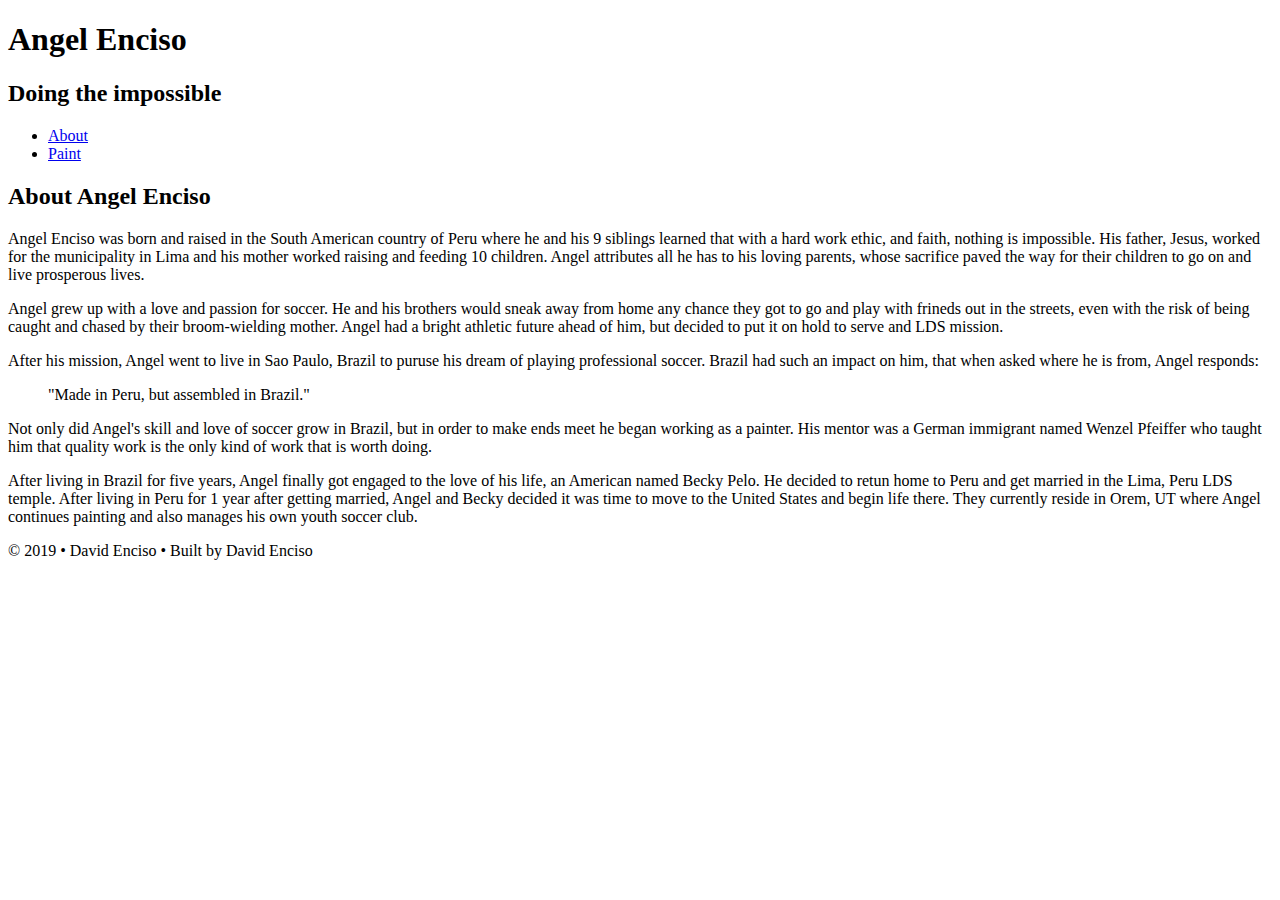
==== index.html @ b52dbee3 "initial commit" ====
<!DOCTYPE html>
<html>
  <head>
    <meta charset="UTF-8" />
    <title>Angel Enciso</title>
  </head>

  <body>
    <!-- Start of the header -->
    <header>
      <h1>Angel Enciso</h1>
      <h2>Doing the impossible</h2>
    </header>

    <!-- Start of the navigation -->
    <nav>
      <ul>
        <li><a href="index.html">About</a></li>
        <li><a href="paint.html">Paint</a></li>
      </ul>
    </nav>

    <!-- Start of the main content -->
    <main>
      <h2>About Angel Enciso</h2>
      <p>
        Angel Enciso was born and raised in the South American country of Peru
        where he and his 9 siblings learned that with a hard work ethic, and
        faith, nothing is impossible. His father, Jesus, worked for the
        municipality in Lima and his mother worked raising and feeding 10
        children. Angel attributes all he has to his loving parents, whose
        sacrifice paved the way for their children to go on and live prosperous
        lives.
      </p>

      <p>
        Angel grew up with a love and passion for soccer. He and his brothers
        would sneak away from home any chance they got to go and play with
        frineds out in the streets, even with the risk of being caught and
        chased by their broom-wielding mother. Angel had a bright athletic
        future ahead of him, but decided to put it on hold to serve and LDS
        mission.
      </p>

      <p>
        After his mission, Angel went to live in Sao Paulo, Brazil to puruse his
        dream of playing professional soccer. Brazil had such an impact on him,
        that when asked where he is from, Angel responds:
      </p>
      <blockquote>
        "Made in Peru, but assembled in Brazil."
      </blockquote>
      <p>
        Not only did Angel's skill and love of soccer grow in Brazil, but in
        order to make ends meet he began working as a painter. His mentor was a
        German immigrant named Wenzel Pfeiffer who taught him that quality work
        is the only kind of work that is worth doing.
      </p>

      <p>
        After living in Brazil for five years, Angel finally got engaged to the
        love of his life, an American named Becky Pelo. He decided to retun home
        to Peru and get married in the Lima, Peru LDS temple. After living in
        Peru for 1 year after getting married, Angel and Becky decided it was
        time to move to the United States and begin life there. They currently
        reside in Orem, UT where Angel continues painting and also manages his
        own youth soccer club.
      </p>
    </main>

    <!-- Start of the footer -->
    <footer></footer>
    <p>&copy; 2019 &bull; David Enciso &bull; Built by David Enciso</p>
  </body>
</html>
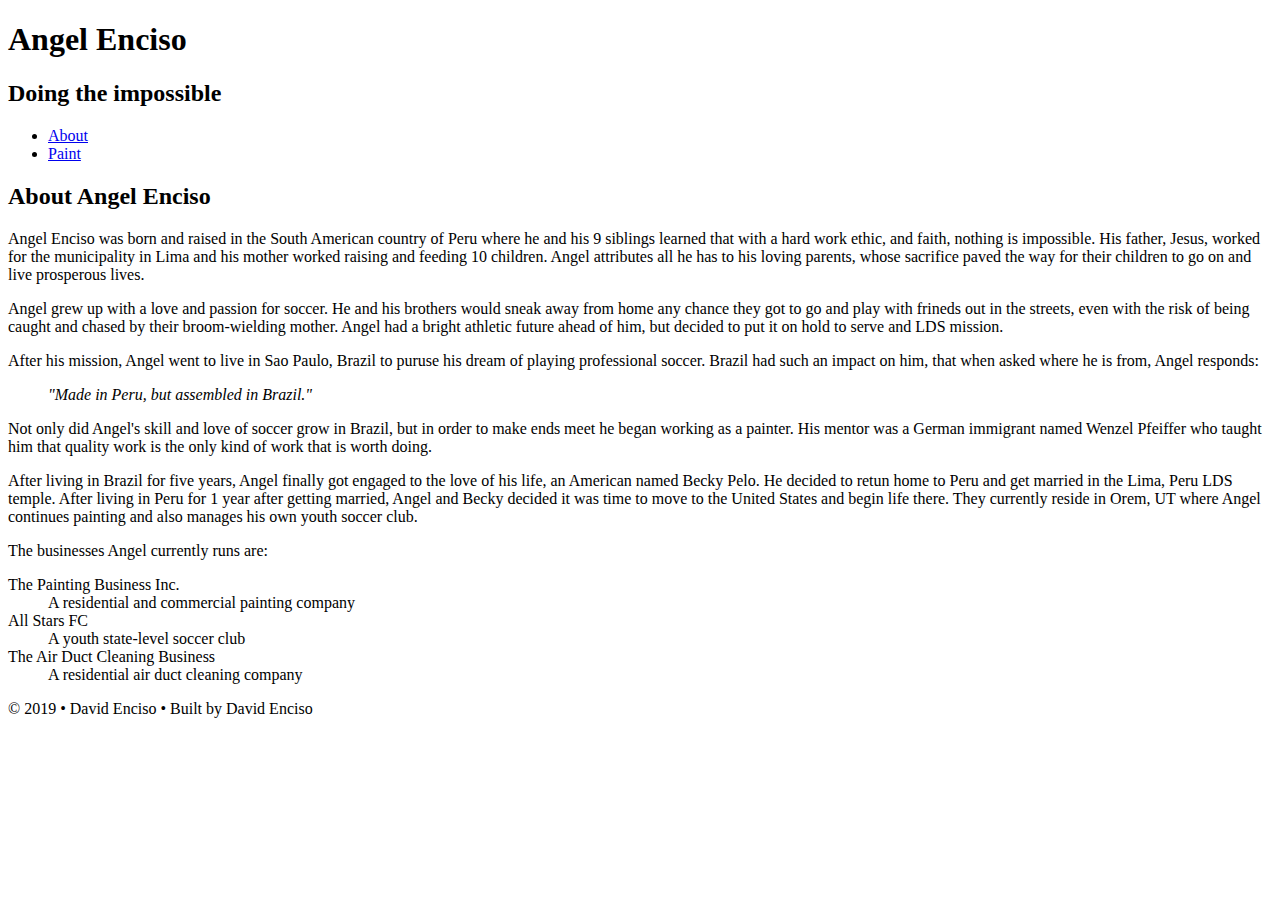
==== commit 87690ee6: "added definition tags" ====
--- a/index.html
+++ b/index.html
@@ -48,7 +48,7 @@
         that when asked where he is from, Angel responds:
       </p>
       <blockquote>
-        "Made in Peru, but assembled in Brazil."
+        <em>"Made in Peru, but assembled in Brazil."</em>
       </blockquote>
       <p>
         Not only did Angel's skill and love of soccer grow in Brazil, but in
@@ -66,6 +66,18 @@
         reside in Orem, UT where Angel continues painting and also manages his
         own youth soccer club.
       </p>
+
+      <p>
+        The businesses Angel currently runs are:<br>
+        <dl>
+          <dt>The Painting Business Inc.</dt>
+          <dd>A residential and commercial painting company</dd>
+          <dt>All Stars FC</dt>
+          <dd>A youth state-level soccer club</dd>
+          <dt>The Air Duct Cleaning Business</dt>
+          <dd>A residential air duct cleaning company</dd>
+        </dl>
+      </p>
     </main>
 
     <!-- Start of the footer -->
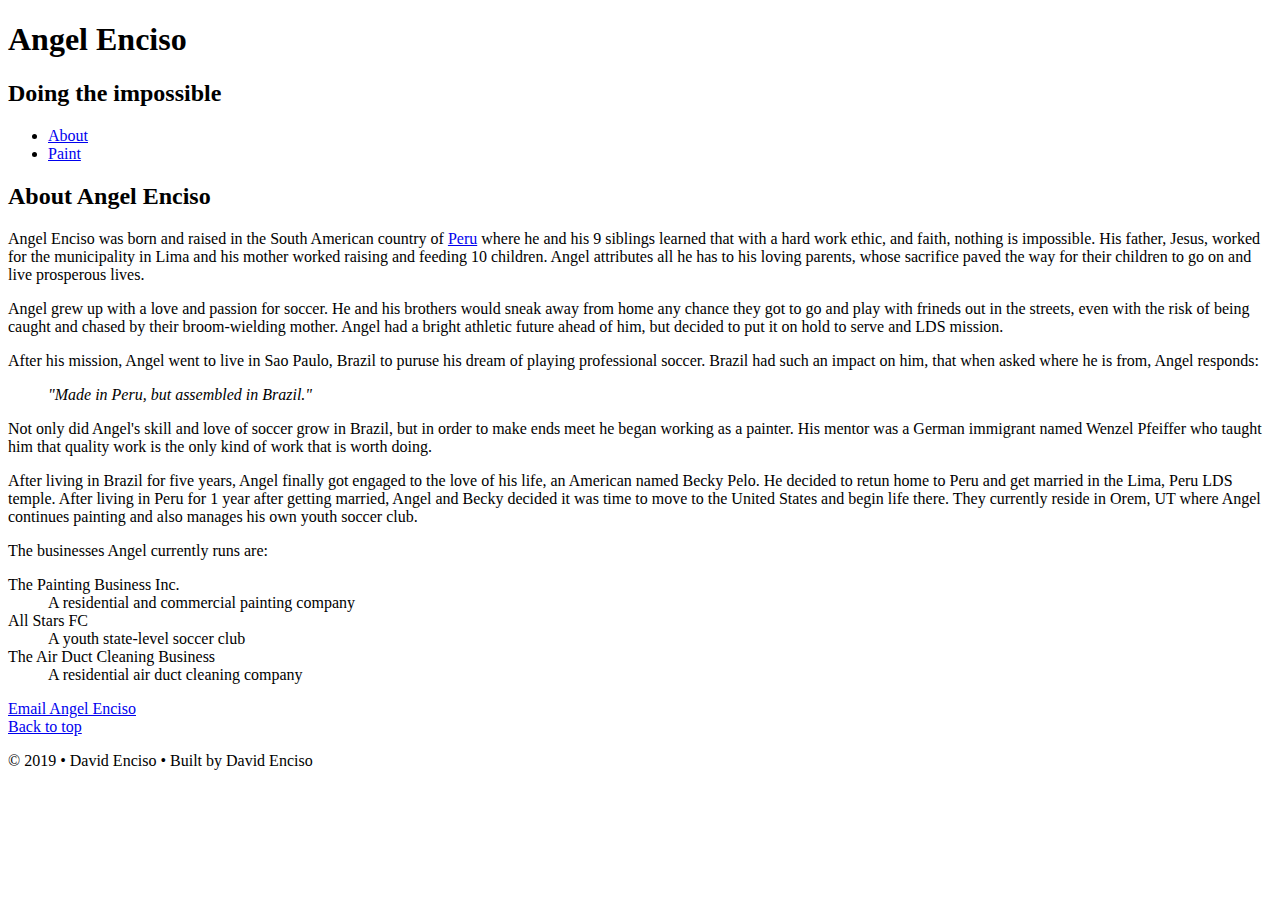
==== commit 0e1ae7d0: "updated" ====
--- a/index.html
+++ b/index.html
@@ -1,5 +1,5 @@
 <!DOCTYPE html>
-<html>
+<html lang="en">
   <head>
     <meta charset="UTF-8" />
     <title>Angel Enciso</title>
@@ -8,7 +8,7 @@
   <body>
     <!-- Start of the header -->
     <header>
-      <h1>Angel Enciso</h1>
+      <h1 id="top">Angel Enciso</h1>
       <h2>Doing the impossible</h2>
     </header>
 
@@ -24,7 +24,8 @@
     <main>
       <h2>About Angel Enciso</h2>
       <p>
-        Angel Enciso was born and raised in the South American country of Peru
+        Angel Enciso was born and raised in the South American country of 
+        <a href="https://en.wikipedia.org/wiki/Peru" target="blank">Peru</a>
         where he and his 9 siblings learned that with a hard work ethic, and
         faith, nothing is impossible. His father, Jesus, worked for the
         municipality in Lima and his mother worked raising and feeding 10
@@ -68,7 +69,7 @@
       </p>
 
       <p>
-        The businesses Angel currently runs are:<br>
+        The businesses Angel currently runs are:</p>
         <dl>
           <dt>The Painting Business Inc.</dt>
           <dd>A residential and commercial painting company</dd>
@@ -77,11 +78,13 @@
           <dt>The Air Duct Cleaning Business</dt>
           <dd>A residential air duct cleaning company</dd>
         </dl>
-      </p>
+        <a href="mailto:encisoangel@yahoo.com">Email Angel Enciso</a><br>
+        <a href="#top">Back to top</a>
     </main>
 
     <!-- Start of the footer -->
-    <footer></footer>
+    <footer>
     <p>&copy; 2019 &bull; David Enciso &bull; Built by David Enciso</p>
+    </footer>
   </body>
 </html>
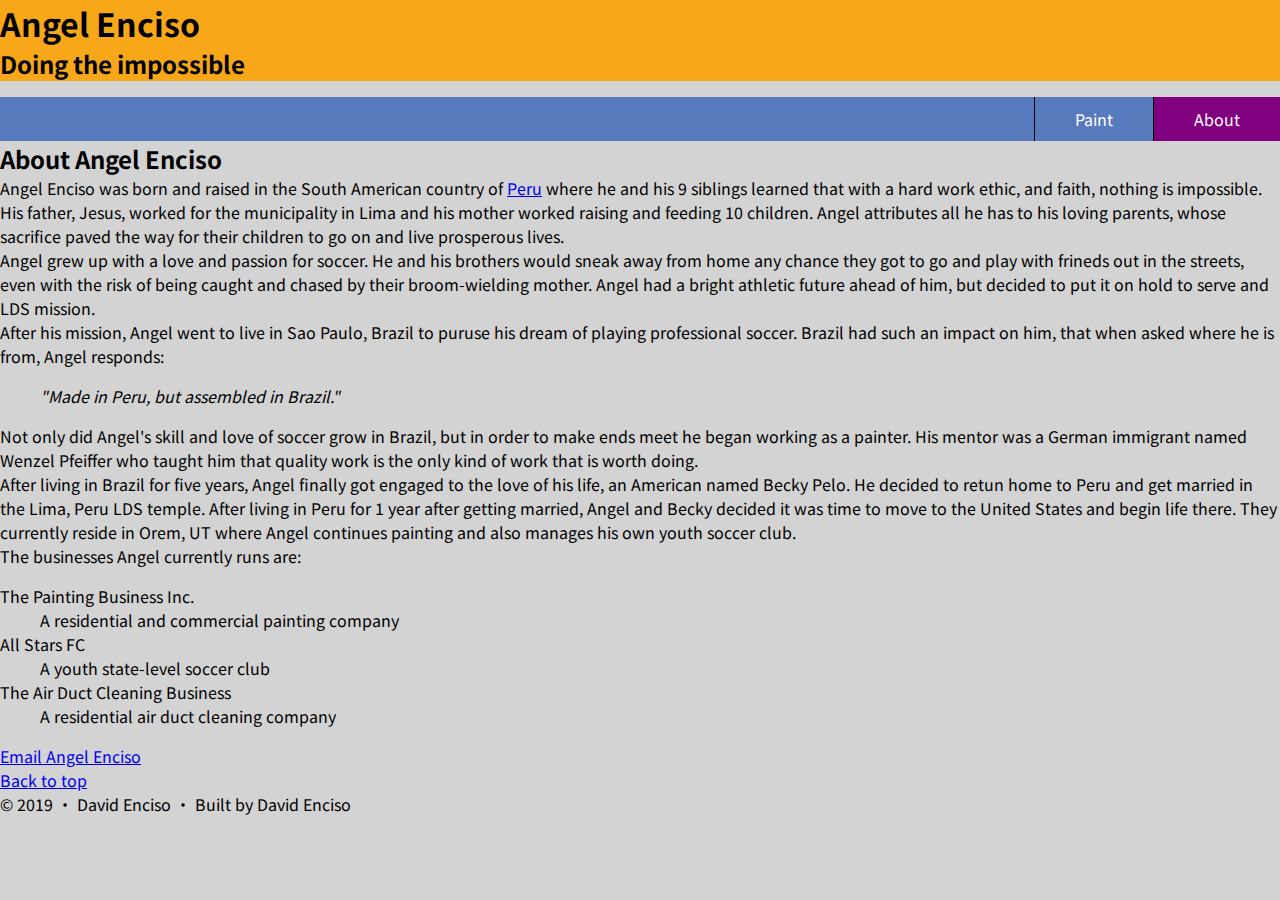
==== commit 8d60aca8: "css" ====
--- a/index.html
+++ b/index.html
@@ -1,6 +1,8 @@
 <!DOCTYPE html>
 <html lang="en">
   <head>
+    <link href="https://fonts.googleapis.com/css?family=Noto+Sans+SC" rel="stylesheet">
+    <link rel="stylesheet" href="main.css">
     <meta charset="UTF-8" />
     <title>Angel Enciso</title>
   </head>
@@ -14,10 +16,11 @@
 
     <!-- Start of the navigation -->
     <nav>
-      <ul>
-        <li><a href="index.html">About</a></li>
+      <ul class="nav">
+        <li class="active"><a href="index.html">About</a></li>
         <li><a href="paint.html">Paint</a></li>
       </ul>
+      <div class="keepOpen"></div>
     </nav>
 
     <!-- Start of the main content -->
@@ -70,7 +73,7 @@
 
       <p>
         The businesses Angel currently runs are:</p>
-        <dl>
+        <dl class="businesses">
           <dt>The Painting Business Inc.</dt>
           <dd>A residential and commercial painting company</dd>
           <dt>All Stars FC</dt>
--- a/main.css
+++ b/main.css
@@ -0,0 +1,53 @@
+/* CSS reset */
+body, p, h1, h2, h3, h4, h5, h6 {
+    padding: 0;
+    margin: 0;
+
+}
+
+/* box model fix here */
+* {
+    -moz-box-sizing: border-box; -webkit-box-sizing: border-box; box-sizing: border-box;
+}
+
+/* body */
+
+body {
+    font-family: 'Noto Sans SC', sans-serif;
+    background-color: lightgray;
+}
+
+/* header */
+
+header {
+    background-color: #f7a718;
+}
+
+nav {
+    background-color: #577abc;
+}
+
+nav ul.nav li {
+    float: right;
+    list-style-type: none;
+}
+
+nav ul.nav li a {
+    display: block;
+    padding: 10px 40px;
+    color: white;
+    text-decoration: none;
+    border-left: solid 1px black;
+}
+
+nav ul.nav li a:hover {
+    background-color: coral;
+}
+
+nav ul.nav li.active a {
+    background-color: purple;
+}
+
+.keepOpen {
+    clear: both;
+}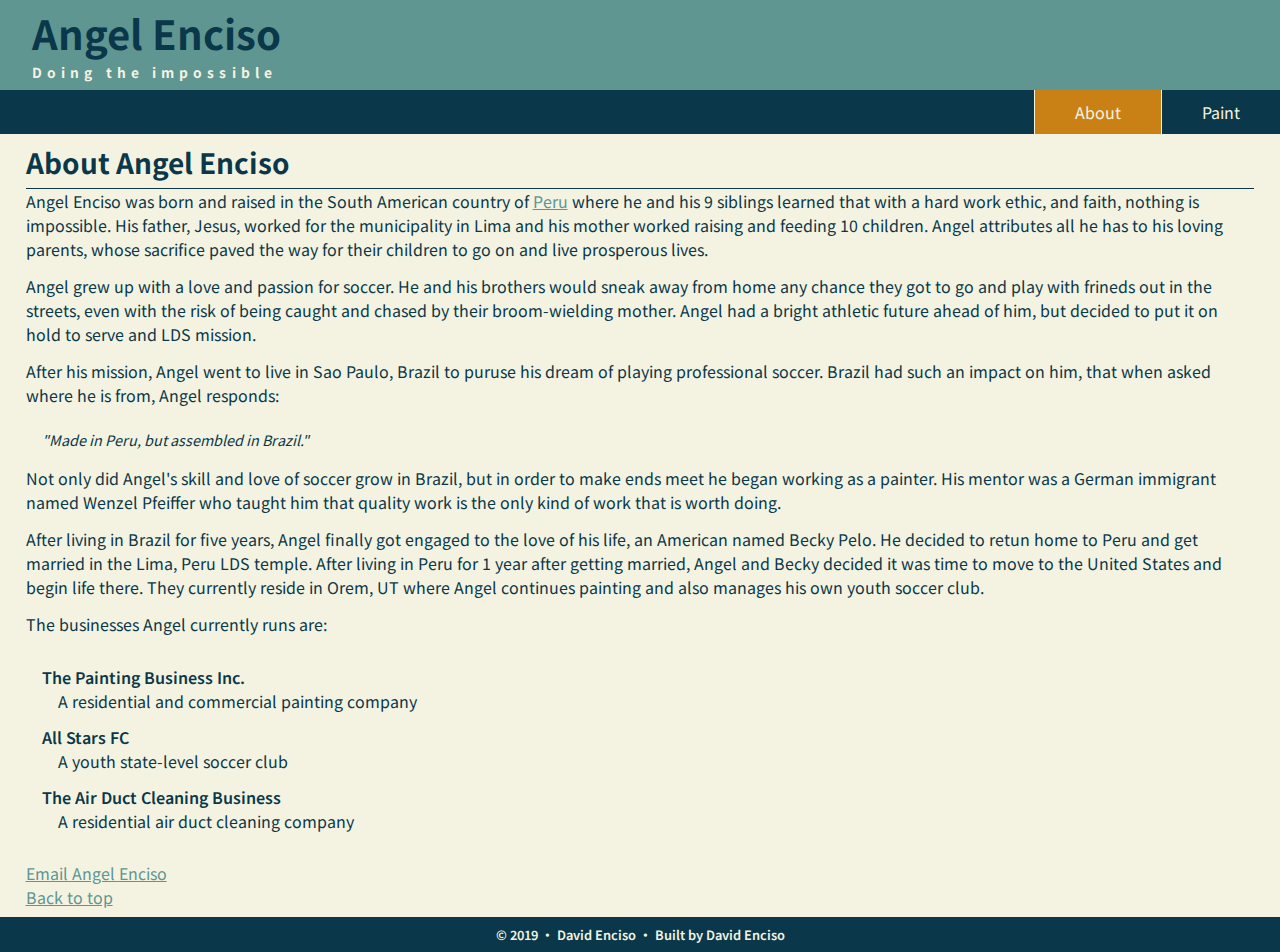
==== commit 4656c7ae: "fnished css" ====
--- a/index.html
+++ b/index.html
@@ -17,15 +17,15 @@
     <!-- Start of the navigation -->
     <nav>
       <ul class="nav">
+        <li><a href="paint.html">Paint</a></li>
         <li class="active"><a href="index.html">About</a></li>
-        <li><a href="paint.html">Paint</a></li>
       </ul>
       <div class="keepOpen"></div>
     </nav>
 
     <!-- Start of the main content -->
     <main>
-      <h2>About Angel Enciso</h2>
+      <h1>About Angel Enciso</h1>
       <p>
         Angel Enciso was born and raised in the South American country of 
         <a href="https://en.wikipedia.org/wiki/Peru" target="blank">Peru</a>
--- a/main.css
+++ b/main.css
@@ -2,7 +2,7 @@
 body, p, h1, h2, h3, h4, h5, h6 {
     padding: 0;
     margin: 0;
-
+    color: #0a384a
 }
 
 /* box model fix here */
@@ -14,17 +14,37 @@
 
 body {
     font-family: 'Noto Sans SC', sans-serif;
-    background-color: lightgray;
+    background-color: #f4f3e1;
 }
 
 /* header */
 
 header {
-    background-color: #f7a718;
+    background-color: #609691;
 }
 
+
+header h1 {
+    font-size: 2.5rem;
+    padding: .25rem 0rem 0rem 2rem;
+}
+
+header h2 {
+    font-size: .86rem;
+    padding: 0rem 0rem .5rem 2rem;
+    letter-spacing: 5.1px;
+    color: #f4f3e1;
+}
+
+/* navigation */
+
 nav {
-    background-color: #577abc;
+    background-color: #0a384a;
+    border-top-color: #f4f3e1;
+}
+
+.nav {
+    margin: 0;
 }
 
 nav ul.nav li {
@@ -35,19 +55,95 @@
 nav ul.nav li a {
     display: block;
     padding: 10px 40px;
-    color: white;
+    color: #f4f3e1;
     text-decoration: none;
-    border-left: solid 1px black;
+    border-left: solid 1px #f4f3e1;
 }
 
 nav ul.nav li a:hover {
-    background-color: coral;
+    background-color: #c2d2c4;
 }
 
 nav ul.nav li.active a {
-    background-color: purple;
+    background-color: #c98115;
 }
 
 .keepOpen {
     clear: both;
+}
+
+/* main */
+
+main {
+    padding: .5rem 2%;
+}
+
+main h1 {
+    font-size: 1.75rem;
+    border-bottom: 1px solid #0a384a;
+    padding: 0 0 .4rem 0;
+}
+
+main h2 {
+    font-size: 1.15rem;
+    padding: 0 0 .4rem 0;
+    margin-top: .5rem;
+}
+
+main p {
+    padding-bottom: .8rem;
+    line-height: 150%;
+}
+
+main blockquote {
+    margin: .6rem 1rem 1rem 1rem;
+    font-size: .9rem;
+}
+
+main a {
+    color: #609691;
+}
+
+main a:hover {
+    color: #c98115;
+}
+
+/* lists */
+
+main ul.services, main ol.jobs {
+    margin: 0 0 .8rem 0;
+    padding: 0 0 0 1rem;
+}
+
+main ul.services {
+    list-style-type: square;
+}
+
+main ol.jobs {
+    list-style-type: circle;
+}
+
+main dl dt {
+    margin: 0;
+    font-weight: 600;
+    padding: 0 0 0 1rem;
+}
+
+main dl dd {
+    margin: 0;
+    padding: 0 0 .75rem 2rem;
+}
+
+/* footer */
+
+footer {
+    background-color: #0a384a;
+}
+
+footer p {
+    text-align: center;
+    color: #f4f3e1;
+    padding: .5rem;
+    font-size: .8rem;
+    font-weight: 600
 }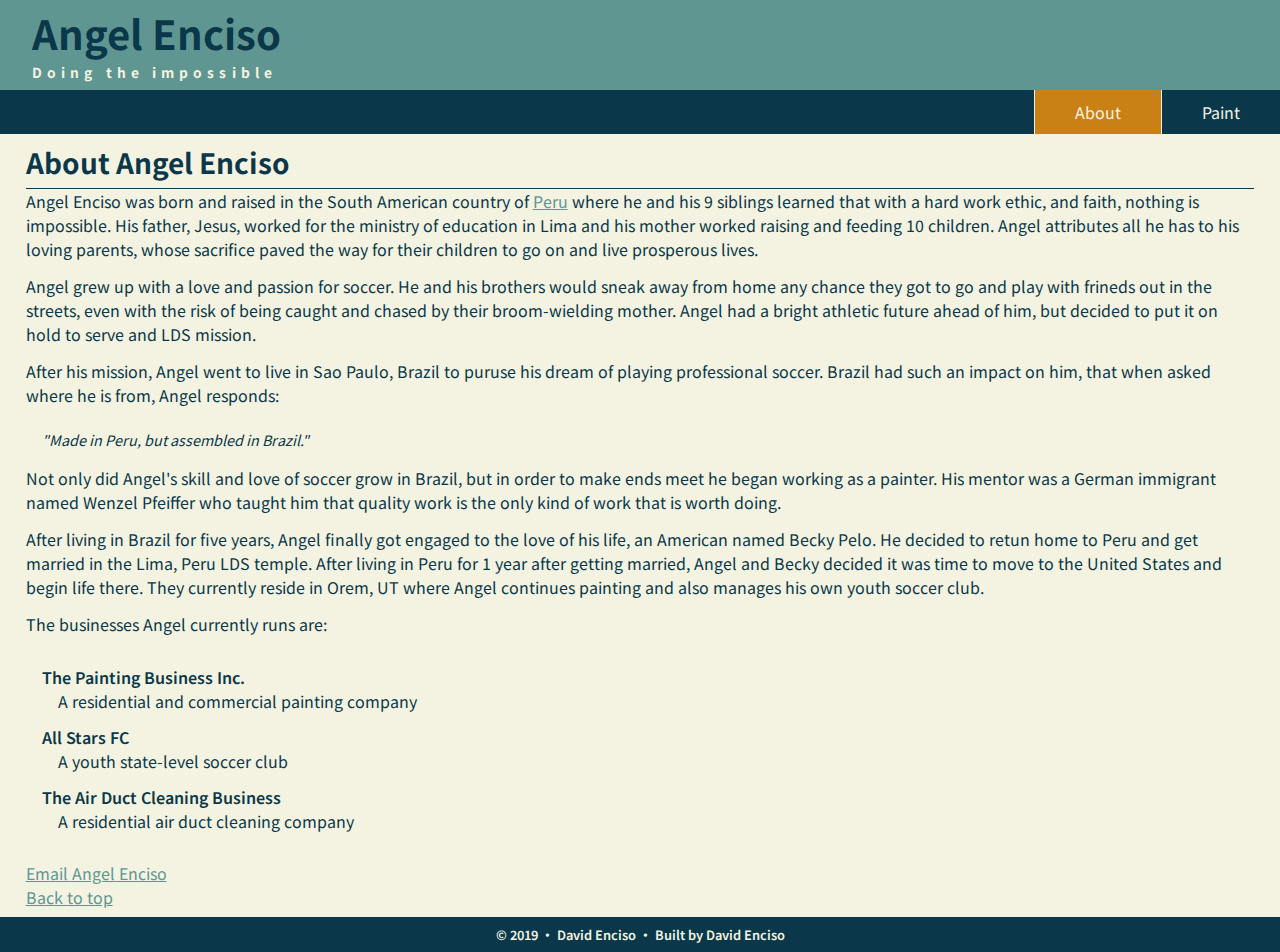
==== commit 4877e6d3: "added new info on angel" ====
--- a/index.html
+++ b/index.html
@@ -31,7 +31,7 @@
         <a href="https://en.wikipedia.org/wiki/Peru" target="blank">Peru</a>
         where he and his 9 siblings learned that with a hard work ethic, and
         faith, nothing is impossible. His father, Jesus, worked for the
-        municipality in Lima and his mother worked raising and feeding 10
+        ministry of education in Lima and his mother worked raising and feeding 10
         children. Angel attributes all he has to his loving parents, whose
         sacrifice paved the way for their children to go on and live prosperous
         lives.
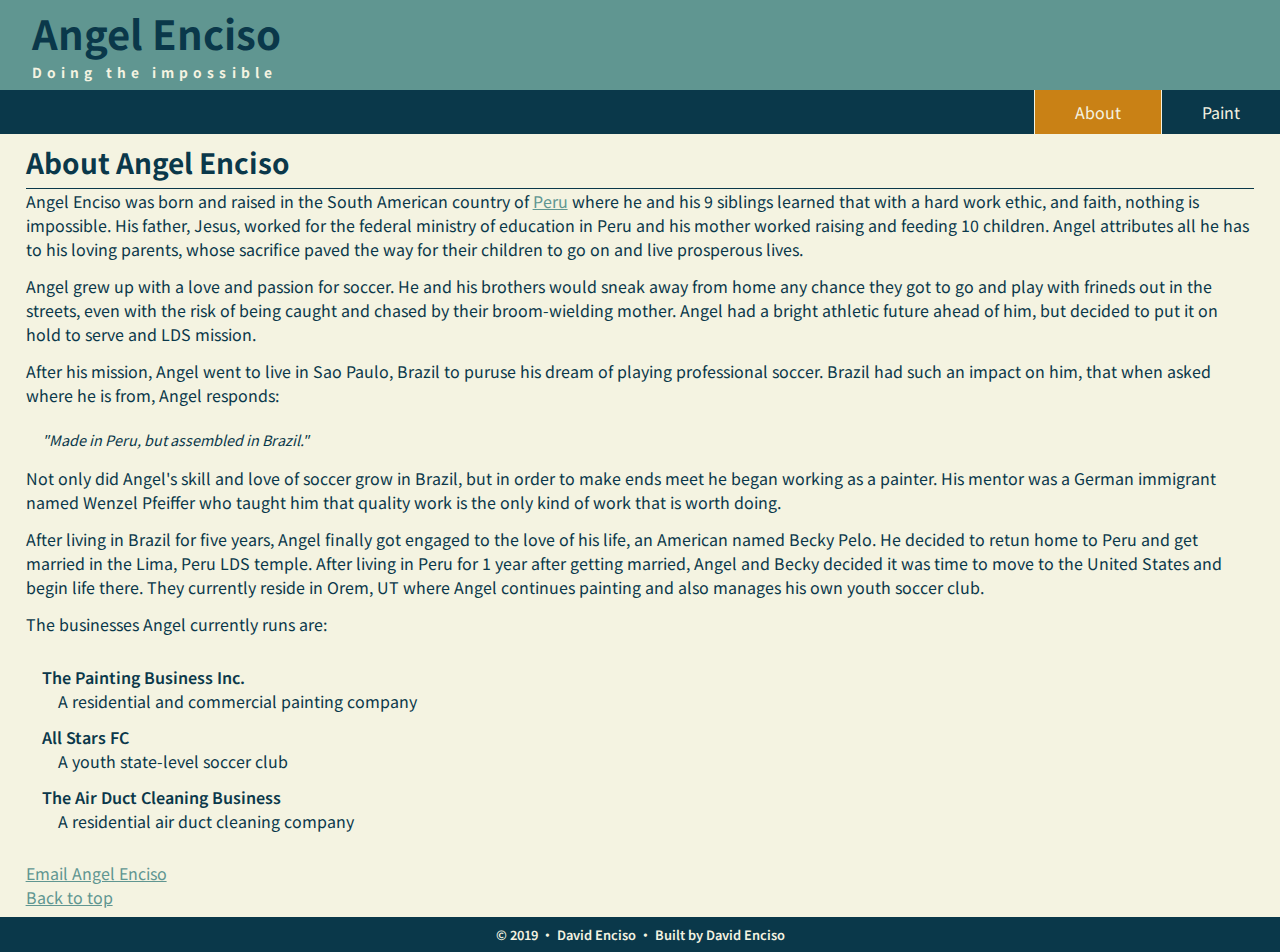
==== commit e4d47136: "edited info on angel" ====
--- a/index.html
+++ b/index.html
@@ -31,7 +31,7 @@
         <a href="https://en.wikipedia.org/wiki/Peru" target="blank">Peru</a>
         where he and his 9 siblings learned that with a hard work ethic, and
         faith, nothing is impossible. His father, Jesus, worked for the
-        ministry of education in Lima and his mother worked raising and feeding 10
+        federal ministry of education in Peru and his mother worked raising and feeding 10
         children. Angel attributes all he has to his loving parents, whose
         sacrifice paved the way for their children to go on and live prosperous
         lives.
